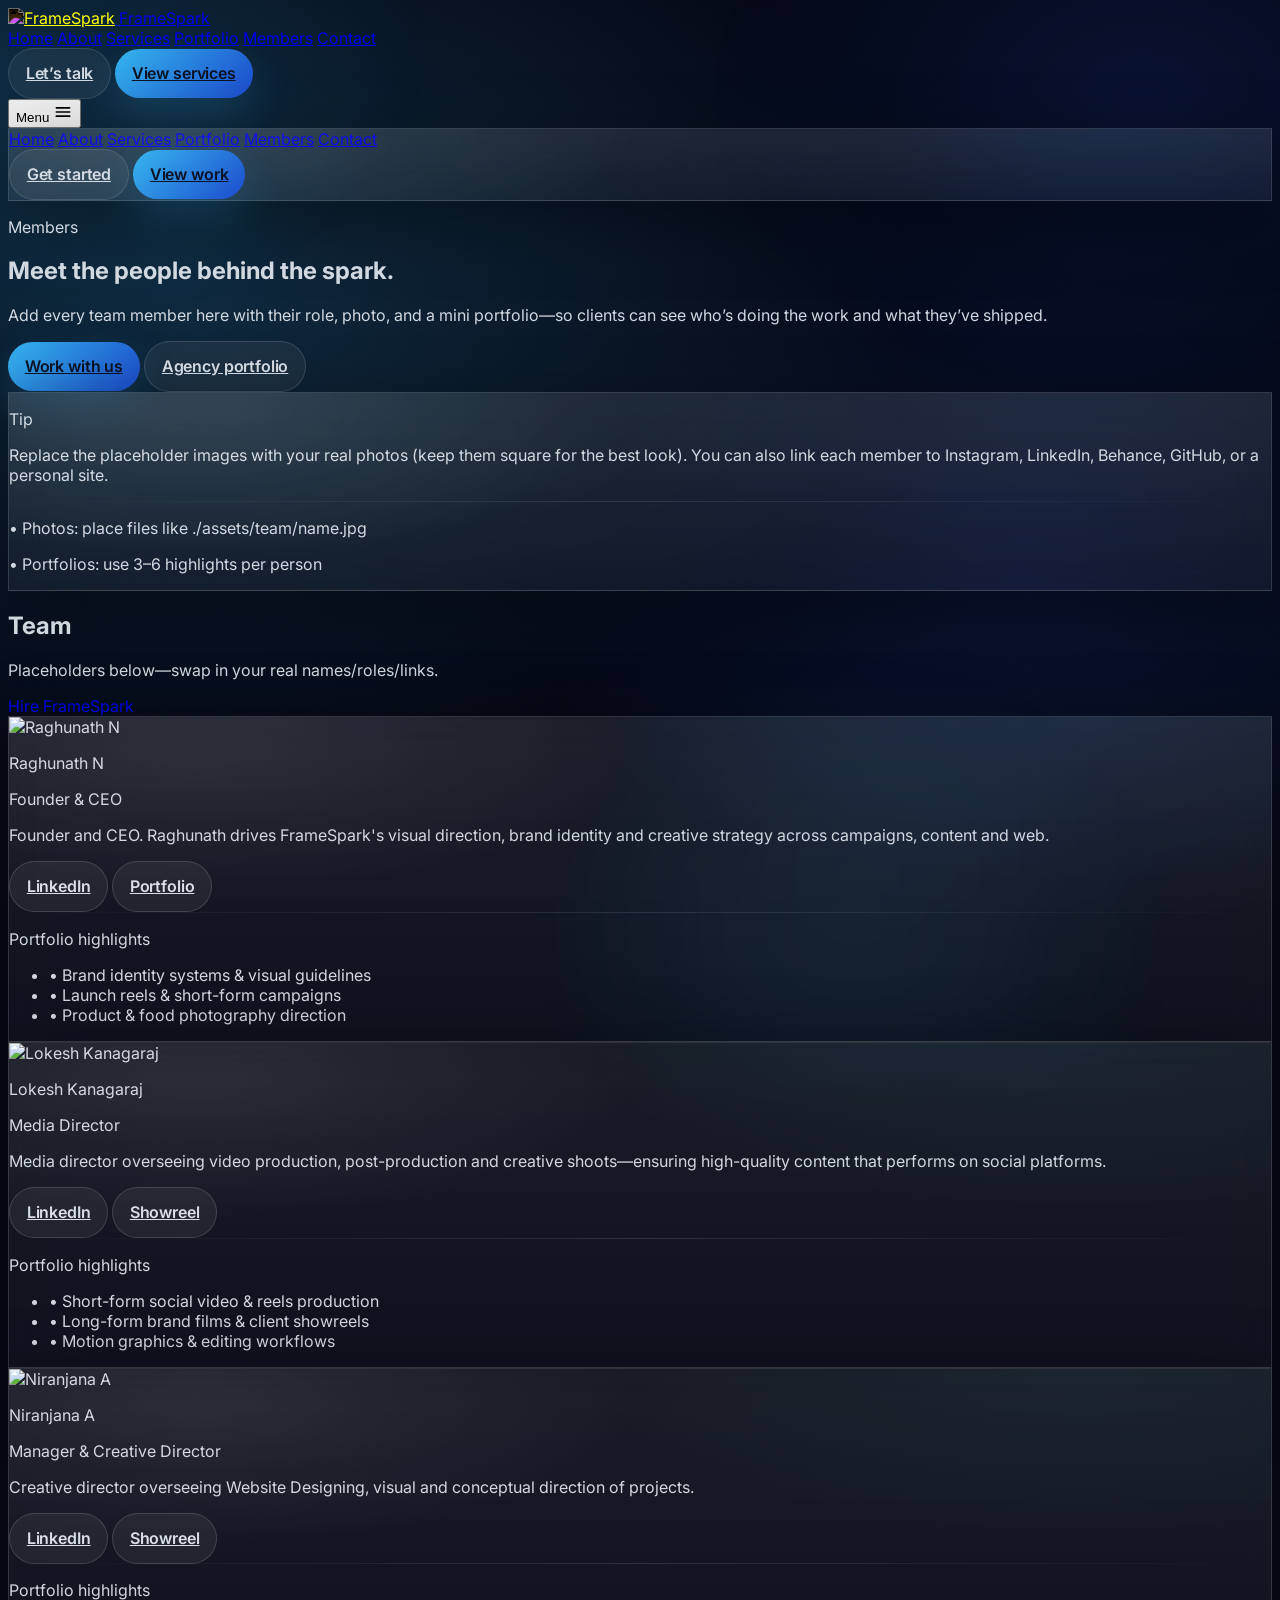
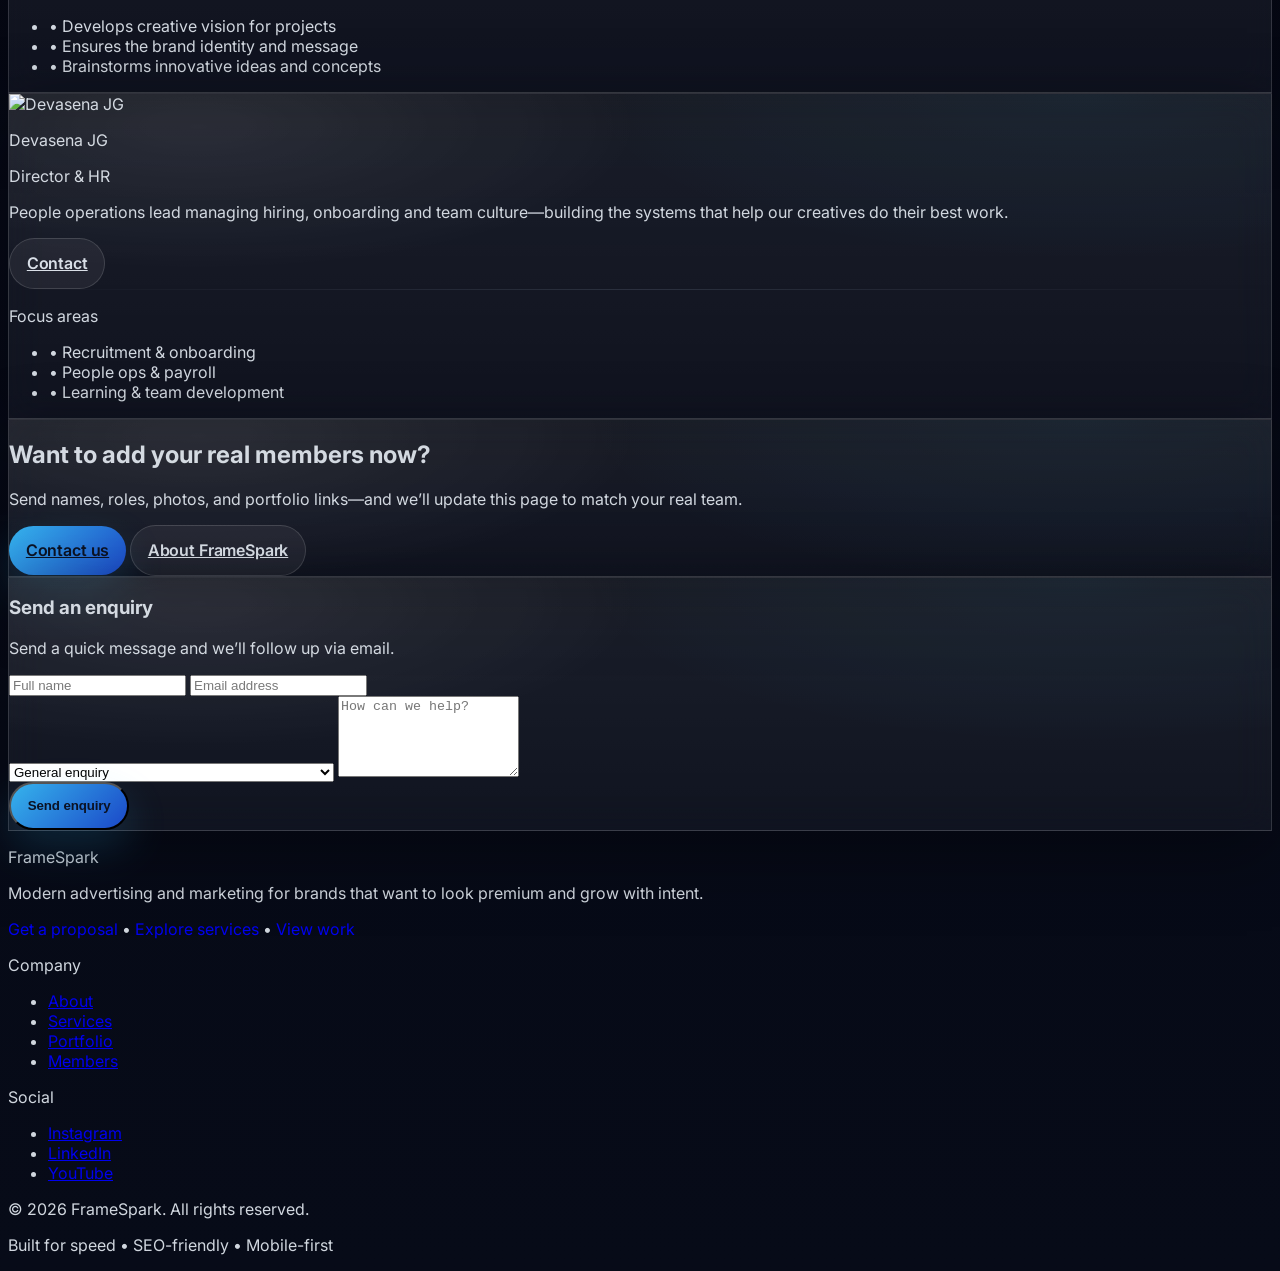
==== members.html @ 0634a6fb "Add files via upload" ====
<!doctype html>
<html lang="en">
  <head>
    <!-- FrameSpark — Members -->
    <meta charset="UTF-8" />
    <meta name="viewport" content="width=device-width, initial-scale=1.0" />
    <title>Team Members — FrameSpark</title>
    <meta
      name="description"
      content="Meet the FrameSpark team—roles, expertise, and individual portfolios."
    />
    <meta name="theme-color" content="#0F172A" />
    <link rel="preconnect" href="https://fonts.googleapis.com" />
    <link rel="preconnect" href="https://fonts.gstatic.com" crossorigin />
    <link
      href="https://fonts.googleapis.com/css2?family=Inter:wght@400;500;600;700;800&display=swap"
      rel="stylesheet"
    />
    <script src="https://cdn.tailwindcss.com"></script>
    <script>
      tailwind.config = {
        theme: {
          extend: {
            colors: {
              fsPrimary: "#0F172A",
              fsAccent: "#38BDF8",
              fsSecondary: "#1D4ED8",
            },
          },
        },
      };
    </script>
    <link rel="stylesheet" href="./style.css" />
    <link rel="icon" type="image/png" href="./FrameSpark_.PNG" />
  </head>
  <body class="min-h-screen text-slate-200">
    <a class="skip-link" href="#main">Skip to content</a>
    <div class="bg-grid fixed inset-0 opacity-40"></div>

    <!-- Header / Navbar (shared) -->
    <header id="siteHeader" class="fixed top-0 left-0 right-0 z-50">
      <div class="mx-auto max-w-6xl px-4">
        <div class="flex h-28 items-center justify-between">
          <a href="./index.html" class="flex items-center gap-2 rounded-xl px-2 py-1 hover:bg-white/5">
            <img
              src="./FrameSpark_.PNG"
              alt="FrameSpark"
              class="logo-img h-20 w-auto rounded-xl sm:h-24"
              loading="eager"
            />
            <span class="sr-only">FrameSpark</span>
          </a>

          <nav class="hidden items-center gap-6 md:flex" aria-label="Primary">
            <a data-nav href="./index.html" class="text-sm font-medium text-slate-200/80 hover:text-slate-50">Home</a>
            <a data-nav href="./about.html" class="text-sm font-medium text-slate-200/80 hover:text-slate-50">About</a>
            <a data-nav href="./services.html" class="text-sm font-medium text-slate-200/80 hover:text-slate-50">Services</a>
            <a data-nav href="./portfolio.html" class="text-sm font-medium text-slate-200/80 hover:text-slate-50">Portfolio</a>
            <a data-nav href="./members.html" class="text-sm font-medium text-slate-200/80 hover:text-slate-50">Members</a>
            <a data-nav href="./contact.html" class="text-sm font-medium text-slate-200/80 hover:text-slate-50">Contact</a>
          </nav>

          <div class="hidden items-center gap-3 md:flex">
            <a href="./contact.html" class="btn btn-ghost text-sm">Let’s talk</a>
            <a href="./services.html" class="btn btn-primary text-sm">View services</a>
          </div>

          <button
            id="menuButton"
            class="md:hidden inline-flex items-center justify-center rounded-xl border border-white/10 bg-white/5 px-3 py-2 text-sm text-slate-100"
            aria-controls="mobileMenu"
            aria-expanded="false"
            aria-label="Open menu"
          >
            <span class="sr-only">Menu</span>
            <svg width="20" height="20" viewBox="0 0 24 24" fill="none" aria-hidden="true">
              <path d="M4 7h16M4 12h16M4 17h16" stroke="currentColor" stroke-width="2" stroke-linecap="round" />
            </svg>
          </button>
        </div>
      </div>

      <div id="mobileMenu" class="hidden md:hidden">
        <div class="mx-auto max-w-6xl px-4 pb-4">
          <div class="glass rounded-2xl p-4">
            <div class="grid gap-2">
              <a data-nav href="./index.html" class="rounded-xl px-3 py-2 text-sm font-medium text-slate-200/80 hover:bg-white/5 hover:text-slate-50">Home</a>
              <a data-nav href="./about.html" class="rounded-xl px-3 py-2 text-sm font-medium text-slate-200/80 hover:bg-white/5 hover:text-slate-50">About</a>
              <a data-nav href="./services.html" class="rounded-xl px-3 py-2 text-sm font-medium text-slate-200/80 hover:bg-white/5 hover:text-slate-50">Services</a>
              <a data-nav href="./portfolio.html" class="rounded-xl px-3 py-2 text-sm font-medium text-slate-200/80 hover:bg-white/5 hover:text-slate-50">Portfolio</a>
              <a data-nav href="./members.html" class="rounded-xl px-3 py-2 text-sm font-medium text-slate-200/80 hover:bg-white/5 hover:text-slate-50">Members</a>
              <a data-nav href="./contact.html" class="rounded-xl px-3 py-2 text-sm font-medium text-slate-200/80 hover:bg-white/5 hover:text-slate-50">Contact</a>
              <div class="mt-2 grid grid-cols-2 gap-2">
                <a href="./contact.html" class="btn btn-ghost text-sm">Get started</a>
                <a href="./portfolio.html" class="btn btn-primary text-sm">View work</a>
              </div>
            </div>
          </div>
        </div>
      </div>
    </header>

    <main id="main" class="pt-32">
      <!-- Intro -->
      <section class="py-10 md:py-14">
        <div class="mx-auto max-w-6xl px-4">
          <div class="grid gap-10 md:grid-cols-2 md:items-start">
            <div class="reveal">
              <p class="text-xs font-semibold uppercase tracking-widest text-slate-200/60">Members</p>
              <h1 class="mt-3 text-4xl font-extrabold tracking-tight text-slate-50">
                Meet the people behind the spark.
              </h1>
              <p class="mt-4 text-sm leading-relaxed text-slate-200/75">
                Add every team member here with their role, photo, and a mini portfolio—so clients can see who’s
                doing the work and what they’ve shipped.
              </p>
              <div class="mt-7 flex flex-col gap-3 sm:flex-row">
                <a class="btn btn-primary" href="./contact.html">Work with us</a>
                <a class="btn btn-secondary" href="./portfolio.html">Agency portfolio</a>
              </div>
            </div>

            <div class="reveal" data-reveal="scale">
              <div class="glass rounded-3xl p-6" data-tilt="card" data-tilt-strength="9">
                <p class="text-sm font-semibold text-slate-50">Tip</p>
                <p class="mt-2 text-sm text-slate-200/70">
                  Replace the placeholder images with your real photos (keep them square for the best look).
                  You can also link each member to Instagram, LinkedIn, Behance, GitHub, or a personal site.
                </p>
                <div class="mt-5 hairline"></div>
                <div class="mt-5 grid gap-3 text-sm text-slate-200/70">
                  <p>• Photos: place files like <span class="text-slate-50">./assets/team/name.jpg</span></p>
                  <p>• Portfolios: use 3–6 highlights per person</p>
                </div>
              </div>
            </div>
          </div>
        </div>
      </section>

      <!-- Members Grid -->
      <section class="py-8 md:py-10">
        <div class="mx-auto max-w-6xl px-4">
          <div class="reveal flex items-end justify-between gap-6">
            <div>
              <h2 class="text-2xl font-bold tracking-tight text-slate-50">Team</h2>
              <p class="mt-2 text-sm text-slate-200/70">Placeholders below—swap in your real names/roles/links.</p>
            </div>
            <a href="./contact.html" class="hidden sm:inline-flex text-sm font-semibold text-slate-100 link">Hire FrameSpark</a>
          </div>

          <div class="mt-7 grid gap-4 sm:grid-cols-2 lg:grid-cols-3">
            <!-- Member: Raghunath N -->
            <article class="glass rounded-3xl p-6 reveal">
              <div class="flex items-center gap-4">
                <img
                  src="./assets/team/raghunath.jpg"
                  alt="Raghunath N"
                  class="h-14 w-14 rounded-2xl object-cover ring-1 ring-white/10"
                  loading="lazy"
                />
                <div>
                  <p class="text-sm font-semibold text-slate-50">Raghunath N</p>
                  <p class="text-xs text-slate-200/60">Founder &amp; CEO</p>
                </div>
              </div>
              <p class="mt-4 text-sm text-slate-200/72">
                Founder and CEO. Raghunath drives FrameSpark's visual direction, brand identity and creative strategy across campaigns, content and web.
              </p>
              <div class="mt-5 flex flex-wrap gap-2">
                <a href="#" class="btn btn-secondary text-sm px-4 py-2" aria-label="LinkedIn for Raghunath">LinkedIn</a>
                <a href="#" class="btn btn-secondary text-sm px-4 py-2" aria-label="Portfolio for Raghunath">Portfolio</a>
              </div>
              <div class="mt-6 hairline"></div>
              <div class="mt-5">
                <p class="text-xs font-semibold uppercase tracking-widest text-slate-200/55">Portfolio highlights</p>
                <ul class="mt-3 grid gap-2 text-sm text-slate-200/72">
                  <li>• Brand identity systems & visual guidelines</li>
                  <li>• Launch reels & short-form campaigns</li>
                  <li>• Product & food photography direction</li>
                </ul>
              </div>
            </article>

            <!-- Member: Lokesh Kanagaraj -->
            <article class="glass rounded-3xl p-6 reveal">
              <div class="flex items-center gap-4">
                <img
                  src="./assets/team/lokesh.jpg"
                  alt="Lokesh Kanagaraj"
                  class="h-14 w-14 rounded-2xl object-cover ring-1 ring-white/10"
                  loading="lazy"
                />
                <div>
                  <p class="text-sm font-semibold text-slate-50">Lokesh Kanagaraj</p>
                  <p class="text-xs text-slate-200/60">Media Director</p>
                </div>
              </div>
              <p class="mt-4 text-sm text-slate-200/72">
                Media director overseeing video production, post-production and creative shoots—ensuring high-quality content that performs on social platforms.
              </p>
              <div class="mt-5 flex flex-wrap gap-2">
                <a href="#" class="btn btn-secondary text-sm px-4 py-2" aria-label="LinkedIn for Lokesh">LinkedIn</a>
                <a href="#" class="btn btn-secondary text-sm px-4 py-2" aria-label="Showreel for Lokesh">Showreel</a>
              </div>
              <div class="mt-6 hairline"></div>
              <div class="mt-5">
                <p class="text-xs font-semibold uppercase tracking-widest text-slate-200/55">Portfolio highlights</p>
                <ul class="mt-3 grid gap-2 text-sm text-slate-200/72">
                  <li>• Short-form social video & reels production</li>
                  <li>• Long-form brand films & client showreels</li>
                  <li>• Motion graphics & editing workflows</li>
                </ul>
              </div>
            </article>

            <!-- Member: Niranjana A -->
            <article class="glass rounded-3xl p-6 reveal">
              <div class="flex items-center gap-4">
                <img
                  src="./assets/team/Niranjana.jpg"
                  alt="Niranjana A"
                  class="h-14 w-14 rounded-2xl object-cover ring-1 ring-white/10"
                  loading="lazy"
                />
                <div>
                  <p class="text-sm font-semibold text-slate-50">Niranjana A</p>
                  <p class="text-xs text-slate-200/60">Manager &amp; Creative Director</p>
                </div>
              </div>
              <p class="mt-4 text-sm text-slate-200/72">
                Creative director overseeing Website Designing, visual and conceptual direction of projects.
              </p>
              <div class="mt-5 flex flex-wrap gap-2">
                <a href="#" class="btn btn-secondary text-sm px-4 py-2" aria-label="LinkedIn for Niranjana">LinkedIn</a>
                <a href="#" class="btn btn-secondary text-sm px-4 py-2" aria-label="Showreel for Niranjana">Showreel</a>
              </div>
              <div class="mt-6 hairline"></div>
              <div class="mt-5">
                <p class="text-xs font-semibold uppercase tracking-widest text-slate-200/55">Portfolio highlights</p>
                <ul class="mt-3 grid gap-2 text-sm text-slate-200/72">
                  <li>• Develops creative vision for projects</li>
                  <li>• Ensures the brand identity and message</li>
                  <li>• Brainstorms innovative ideas and concepts</li>
                </ul>
              </div>
            </article>

            <!-- Member: Devasena JG -->
            <article class="glass rounded-3xl p-6 reveal">
              <div class="flex items-center gap-4">
                <img
                  src="./assets/team/devasena.jpg"
                  alt="Devasena JG"
                  class="h-14 w-14 rounded-2xl object-cover ring-1 ring-white/10"
                  loading="lazy"
                />
                <div>
                  <p class="text-sm font-semibold text-slate-50">Devasena JG</p>
                  <p class="text-xs text-slate-200/60">Director &amp; HR</p>
                </div>
              </div>
              <p class="mt-4 text-sm text-slate-200/72">
                People operations lead managing hiring, onboarding and team culture—building the systems that help our creatives do their best work.
              </p>
              <div class="mt-5 flex flex-wrap gap-2">
                <a href="#" class="btn btn-secondary text-sm px-4 py-2" aria-label="Contact Devasena">Contact</a>
              </div>
              <div class="mt-6 hairline"></div>
              <div class="mt-5">
                <p class="text-xs font-semibold uppercase tracking-widest text-slate-200/55">Focus areas</p>
                <ul class="mt-3 grid gap-2 text-sm text-slate-200/72">
                  <li>• Recruitment & onboarding</li>
                  <li>• People ops & payroll</li>
                  <li>• Learning & team development</li>
                </ul>
              </div>
            </article>
          </div>
        </div>
      </section>

      <!-- CTA -->
      <section class="py-12 md:py-16">
        <div class="mx-auto max-w-6xl px-4">
          <div class="glass relative overflow-hidden rounded-3xl p-8 md:p-12 reveal">
            <div class="absolute -top-24 -right-24 h-72 w-72 rounded-full bg-fsSecondary/20 blur-3xl"></div>
            <div class="absolute -bottom-24 -left-24 h-72 w-72 rounded-full bg-fsAccent/20 blur-3xl"></div>
            <div class="relative grid items-center gap-8 md:grid-cols-3">
              <div class="md:col-span-2">
                <h2 class="text-2xl font-extrabold tracking-tight text-slate-50 md:text-3xl">
                  Want to add your real members now?
                </h2>
                <p class="mt-3 text-sm text-slate-200/72">
                  Send names, roles, photos, and portfolio links—and we’ll update this page to match your real team.
                </p>
              </div>
              <div class="flex flex-col gap-3 sm:flex-row md:flex-col md:items-end">
                <a href="./contact.html" class="btn btn-primary w-full md:w-auto">Contact us</a>
                <a href="./about.html" class="btn btn-secondary w-full md:w-auto">About FrameSpark</a>
              </div>
            </div>
          </div>
        </div>
      </section>
    </main>

    <!-- Enquiry Form (stores to Supabase + triggers email via server function) -->
    <section class="py-12 bg-transparent">
      <div class="mx-auto max-w-3xl px-4">
        <div class="glass rounded-3xl p-8">
          <h3 class="text-xl font-bold text-slate-50">Send an enquiry</h3>
          <p class="mt-2 text-sm text-slate-200/70">Send a quick message and we’ll follow up via email.</p>

          <form id="enquiryForm" class="mt-6 grid gap-3">
            <div class="grid sm:grid-cols-2 gap-3">
              <input name="name" required placeholder="Full name" class="input" />
              <input name="email" type="email" required placeholder="Email address" class="input" />
            </div>
            <select name="member" class="input" aria-label="Team member">
              <option value="General">General enquiry</option>
              <option value="Raghunath N">Raghunath N — Founder &amp; Creative Director</option>
              <option value="Lokesh Kanagaraj">Lokesh Kanagaraj — Co-Founder &amp; Media Director</option>
              <option value="Devasena JG">Devasena JG — Human Resources</option>
            </select>
            <textarea name="message" rows="5" required placeholder="How can we help?" class="input"></textarea>

            <div class="flex items-center gap-3">
              <button type="submit" class="btn btn-primary">Send enquiry</button>
              <div id="enquiryStatus" class="text-sm text-slate-200/70"></div>
            </div>
          </form>
        </div>
      </div>
    </section>

    <!-- Footer (shared) -->
    <footer class="border-t border-white/10 py-10">
      <div class="mx-auto max-w-6xl px-4">
        <div class="grid gap-8 md:grid-cols-4">
          <div class="md:col-span-2">
            <p class="text-base font-semibold text-slate-50">FrameSpark</p>
            <p class="mt-2 max-w-md text-sm text-slate-200/70">
              Modern advertising and marketing for brands that want to look premium and grow with intent.
            </p>
            <div class="mt-4 flex flex-wrap items-center gap-3 text-sm">
              <a class="link text-slate-100" href="./contact.html">Get a proposal</a>
              <span class="text-slate-200/40">•</span>
              <a class="link text-slate-100" href="./services.html">Explore services</a>
              <span class="text-slate-200/40">•</span>
              <a class="link text-slate-100" href="./portfolio.html">View work</a>
            </div>
          </div>

          <div>
            <p class="text-sm font-semibold text-slate-50">Company</p>
            <ul class="mt-3 grid gap-2 text-sm text-slate-200/70">
              <li><a class="hover:text-slate-50" href="./about.html">About</a></li>
              <li><a class="hover:text-slate-50" href="./services.html">Services</a></li>
              <li><a class="hover:text-slate-50" href="./portfolio.html">Portfolio</a></li>
              <li><a class="hover:text-slate-50" href="./members.html">Members</a></li>
            </ul>
          </div>

          <div>
            <p class="text-sm font-semibold text-slate-50">Social</p>
            <ul class="mt-3 grid gap-2 text-sm text-slate-200/70">
              <li><a class="hover:text-slate-50" href="#" aria-label="Instagram (placeholder)">Instagram</a></li>
              <li><a class="hover:text-slate-50" href="#" aria-label="LinkedIn (placeholder)">LinkedIn</a></li>
              <li><a class="hover:text-slate-50" href="#" aria-label="YouTube (placeholder)">YouTube</a></li>
            </ul>
          </div>
        </div>

        <div class="mt-10 flex flex-col gap-2 border-t border-white/10 pt-6 text-xs text-slate-200/55 sm:flex-row sm:items-center sm:justify-between">
          <p>© <span id="year"></span> FrameSpark. All rights reserved.</p>
          <p>Built for speed • SEO-friendly • Mobile-first</p>
        </div>
      </div>
    </footer>

    <script>
      document.getElementById("year").textContent = new Date().getFullYear();
    </script>
    <script src="./script.js"></script>
    <!-- Optional: include supabase-config.js if you created one from supabase-config.example.js -->
    <script>
      // load supabase-config.js dynamically if it exists (silently fails if not present)
      (function(){
        const s = document.createElement('script');
        s.src = './supabase-config.js';
        s.onload = () => console.log('supabase-config loaded');
        s.onerror = () => console.log('supabase-config not found');
        document.head.appendChild(s);
      })();
    </script>
    <script src="./enquiry.js"></script>
  </body>
</html>
---- style.css ----
/* FrameSpark — shared styles
   Notes:
   - Tailwind is used via CDN for layout + utility styling.
   - This file adds brand-level polish: glassmorphism, animations, and a few reusable components.
*/

:root{
  --fs-primary:#0F172A;
  /* Theme aligned to FrameSpark_.PNG */
  --fs-accent:#38BDF8;
  --fs-secondary:#1D4ED8;
  --fs-bg:#070B18;
  --fs-card: rgba(255,255,255,.06);
  --fs-card-strong: rgba(255,255,255,.10);
  --fs-border: rgba(255,255,255,.14);
  --fs-text: rgba(226,232,240,.92);
  --fs-muted: rgba(226,232,240,.70);
  --fs-shadow: 0 20px 60px rgba(0,0,0,.35);
}

html { scroll-behavior:smooth; }
body{
  font-family: Inter, ui-sans-serif, system-ui, -apple-system, Segoe UI, Roboto, Helvetica, Arial, "Apple Color Emoji","Segoe UI Emoji";
  -webkit-font-smoothing: antialiased;
  -moz-osx-font-smoothing: grayscale;
  background: radial-gradient(1200px 800px at 15% 10%, rgba(56,189,248,.18), transparent 60%),
              radial-gradient(900px 650px at 80% 20%, rgba(29,78,216,.14), transparent 55%),
              linear-gradient(180deg, #050815 0%, #050815 45%, #070B18 100%);
  color: var(--fs-text);
}

/* Premium layered background (animated blobs + subtle noise).
   Implemented in CSS so every page gets it automatically. */
body::before{
  content:"";
  position:fixed;
  inset:-20%;
  z-index:-2;
  background:
    radial-gradient(900px 520px at 8% 18%, rgba(56,189,248,.17), transparent 62%),
    radial-gradient(740px 520px at 78% 22%, rgba(29,78,216,.16), transparent 60%),
    radial-gradient(620px 520px at 62% 88%, rgba(56,189,248,.10), transparent 55%);
  filter: blur(0px) saturate(1.05);
  opacity: .85;
  animation: float-blobs 18s ease-in-out infinite alternate;
  pointer-events:none;
}
body::after{
  content:"";
  position:fixed;
  inset:0;
  z-index:-1;
  opacity:.06;
  pointer-events:none;
  background-image:url("data:image/svg+xml,%3Csvg xmlns='http://www.w3.org/2000/svg' width='120' height='120'%3E%3Cfilter id='n'%3E%3CfeTurbulence type='fractalNoise' baseFrequency='.8' numOctaves='3' stitchTiles='stitch'/%3E%3C/filter%3E%3Crect width='120' height='120' filter='url(%23n)' opacity='.55'/%3E%3C/svg%3E");
  mix-blend-mode: overlay;
}
@keyframes float-blobs{
  0%{ transform: translate3d(0,0,0) scale(1); }
  50%{ transform: translate3d(2.5%, -1.5%, 0) scale(1.02); }
  100%{ transform: translate3d(-2%, 2%, 0) scale(1.03); }
}

/* Accessible focus */
:focus-visible{
  outline: 2px solid color-mix(in srgb, var(--fs-secondary) 70%, white);
  outline-offset: 3px;
  border-radius: 10px;
}

/* Subtle grid texture */
.bg-grid{
  background-image:
    linear-gradient(to right, rgba(148,163,184,.10) 1px, transparent 1px),
    linear-gradient(to bottom, rgba(148,163,184,.10) 1px, transparent 1px);
  background-size: 42px 42px;
  mask-image: radial-gradient(circle at 20% 10%, rgba(0,0,0,1), rgba(0,0,0,.5) 40%, transparent 70%);
  pointer-events:none;
}

/* Glass cards */
.glass{
  /* Apple-like: softer, cleaner glass */
  background: linear-gradient(180deg, rgba(255,255,255,.085), rgba(255,255,255,.045));
  border: 1px solid var(--fs-border);
  box-shadow: 0 20px 70px rgba(0,0,0,.36);
  backdrop-filter: blur(18px);
  -webkit-backdrop-filter: blur(18px);
  transition: transform .22s ease, border-color .22s ease, box-shadow .22s ease, filter .22s ease;
  position:relative;
}
.glass-lite{
  background: rgba(255,255,255,.05);
  border: 1px solid rgba(255,255,255,.10);
  backdrop-filter: blur(10px);
  -webkit-backdrop-filter: blur(10px);
}

/* Lift-on-hover for cards/buttons that use .glass */
.glass:hover{
  transform: translateY(-2px);
  border-color: rgba(255,255,255,.20);
  box-shadow: 0 26px 86px rgba(0,0,0,.48);
}

/* Subtle specular highlight (feels “Apple”) */
.glass::before{
  content:"";
  position:absolute;
  inset:0;
  pointer-events:none;
  background:
    radial-gradient(800px 260px at 15% 10%, rgba(255,255,255,.10), transparent 55%),
    radial-gradient(900px 300px at 85% 0%, rgba(56,189,248,.08), transparent 55%);
  opacity:.75;
  mix-blend-mode: screen;
}

/* Buttons */
.btn{
  display:inline-flex;
  align-items:center;
  justify-content:center;
  gap:.55rem;
  padding:.9rem 1.05rem;
  /* Apple-like pill buttons */
  border-radius: 999px;
  font-weight: 600;
  letter-spacing: -.01em;
  transition: transform .15s ease, box-shadow .2s ease, background-color .2s ease, border-color .2s ease, color .2s ease;
  user-select:none;
  will-change: transform;
  position:relative;
  overflow:hidden;
}
.btn:active{ transform: translateY(1px) scale(.99); }
.btn-primary{
  background: linear-gradient(135deg, rgba(56,189,248,.95), rgba(29,78,216,.92));
  color: #0B1224;
  box-shadow: 0 16px 42px rgba(56,189,248,.18);
}
.btn-primary::before{
  /* Subtle “spark shine” sweep */
  content:"";
  position:absolute;
  inset:-2px;
  background: linear-gradient(120deg, transparent 0%, rgba(255,255,255,.38) 35%, transparent 70%);
  transform: translateX(-120%) skewX(-18deg);
  opacity:.55;
}
.btn-primary:hover::before{
  animation: shine 1.1s ease forwards;
}
@keyframes shine{
  to{ transform: translateX(120%) skewX(-18deg); }
}
.btn-primary:hover{
  transform: translateY(-1px);
  box-shadow: 0 22px 54px rgba(56,189,248,.24);
}
.btn-secondary{
  background: rgba(255,255,255,.06);
  border: 1px solid rgba(255,255,255,.14);
  color: rgba(226,232,240,.96);
}
.btn-secondary:hover{
  background: rgba(255,255,255,.08);
  border-color: rgba(255,255,255,.20);
  transform: translateY(-1px);
}
.btn-ghost{
  background: rgba(255,255,255,.06);
  border: 1px solid rgba(255,255,255,.12);
  color: rgba(226,232,240,.92);
}
.btn-ghost:hover{
  background: rgba(255,255,255,.08);
  transform: translateY(-1px);
}

/* Navbar */
.nav-solid{
  background: rgba(10,14,28,.62);
  border-bottom: 1px solid rgba(148,163,184,.14);
  backdrop-filter: blur(14px);
  -webkit-backdrop-filter: blur(14px);
}

/* Nicer desktop nav hover (works with existing markup) */
nav[aria-label="Primary"] a{
  position:relative;
}
nav[aria-label="Primary"] a::after{
  content:"";
  position:absolute;
  left:0;
  right:0;
  bottom:-8px;
  height:2px;
  border-radius: 999px;
  background: linear-gradient(90deg, rgba(56,189,248,.0), rgba(56,189,248,.75), rgba(29,78,216,.75), rgba(56,189,248,.0));
  transform: scaleX(.2);
  opacity:0;
  transition: transform .18s ease, opacity .18s ease;
}
nav[aria-label="Primary"] a:hover::after{
  transform: scaleX(1);
  opacity:1;
}
nav[aria-label="Primary"] a[aria-current="page"]::after{
  transform: scaleX(1);
  opacity:1;
}
.skip-link{
  position:absolute;
  left:12px;
  top:-60px;
  padding:.7rem .9rem;
  border-radius: 12px;
  background: rgba(56,189,248,.18);
  border: 1px solid rgba(56,189,248,.30);
  color: rgba(226,232,240,.98);
  transition: top .2s ease;
  z-index: 60;
}
.skip-link:focus{ top:12px; }

/* Scroll reveal */
.reveal{
  opacity:0;
  transform: translateY(12px);
  transition: opacity .65s ease, transform .65s ease;
}
.reveal.is-visible{
  opacity:1;
  transform: translateY(0);
}
.reveal[data-reveal="fade"]{ transform:none; }
.reveal[data-reveal="fade"].is-visible{ transform:none; }
.reveal[data-reveal="scale"]{ transform: scale(.98); }
.reveal[data-reveal="scale"].is-visible{ transform: scale(1); }

/* Gradient text */
.gradient-text{
  background: linear-gradient(90deg, rgba(56,189,248,.98) 0%, rgba(96,165,250,.98) 55%, rgba(29,78,216,.98) 100%);
  -webkit-background-clip:text;
  background-clip:text;
  color: transparent;
}

/* Hairline separators like Apple */
.hairline{
  height:1px;
  background: linear-gradient(90deg, transparent, rgba(148,163,184,.18), transparent);
}

/* Portfolio modal */
.modal-backdrop{
  position:fixed;
  inset:0;
  background: rgba(2,6,23,.72);
  backdrop-filter: blur(10px);
  -webkit-backdrop-filter: blur(10px);
  display:none;
  align-items:center;
  justify-content:center;
  padding: 20px;
  z-index: 80;
}
.modal-backdrop.is-open{ display:flex; }
.modal-panel{
  width:min(980px, 100%);
  border-radius: 18px;
  overflow:hidden;
}

/* Modal pop animation */
.modal-backdrop.is-open .modal-panel{
  animation: modal-pop .18s ease-out;
}
@keyframes modal-pop{
  from{ transform: translateY(8px) scale(.985); opacity:.7; }
  to{ transform: translateY(0) scale(1); opacity:1; }
}
.modal-panel img{
  width:100%;
  height:auto;
  display:block;
}
.modal-close{
  position:absolute;
  top:14px;
  right:14px;
}

/* Pretty underline links */
.link{
  position:relative;
  text-decoration:none;
}
.link::after{
  content:"";
  position:absolute;
  left:0;
  bottom:-3px;
  width:100%;
  height:1px;
  background: rgba(56,189,248,.55);
  transform: scaleX(0);
  transform-origin:left;
  transition: transform .2s ease;
}
.link:hover::after{ transform: scaleX(1); }

/* Logo visibility (FrameSpark_.PNG is dark-on-dark) */
.logo-img{
  /* Makes the dark logo appear white on dark UI */
  filter: invert(1) brightness(1.15) contrast(1.15) drop-shadow(0 10px 24px rgba(0,0,0,.45));
}

/* Subtle custom scrollbar (desktop) */
@media (hover:hover){
  ::-webkit-scrollbar{ width: 10px; height: 10px; }
  ::-webkit-scrollbar-thumb{
    background: linear-gradient(180deg, rgba(56,189,248,.35), rgba(29,78,216,.30));
    border: 2px solid rgba(2,6,23,.65);
    border-radius: 999px;
  }
  ::-webkit-scrollbar-track{ background: rgba(2,6,23,.35); }
}

/* Respect reduced motion */
@media (prefers-reduced-motion: reduce){
  html { scroll-behavior:auto; }
  .reveal{ opacity:1; transform:none; transition:none; }
  .btn{ transition:none; }
  body::before{ animation:none; }
}
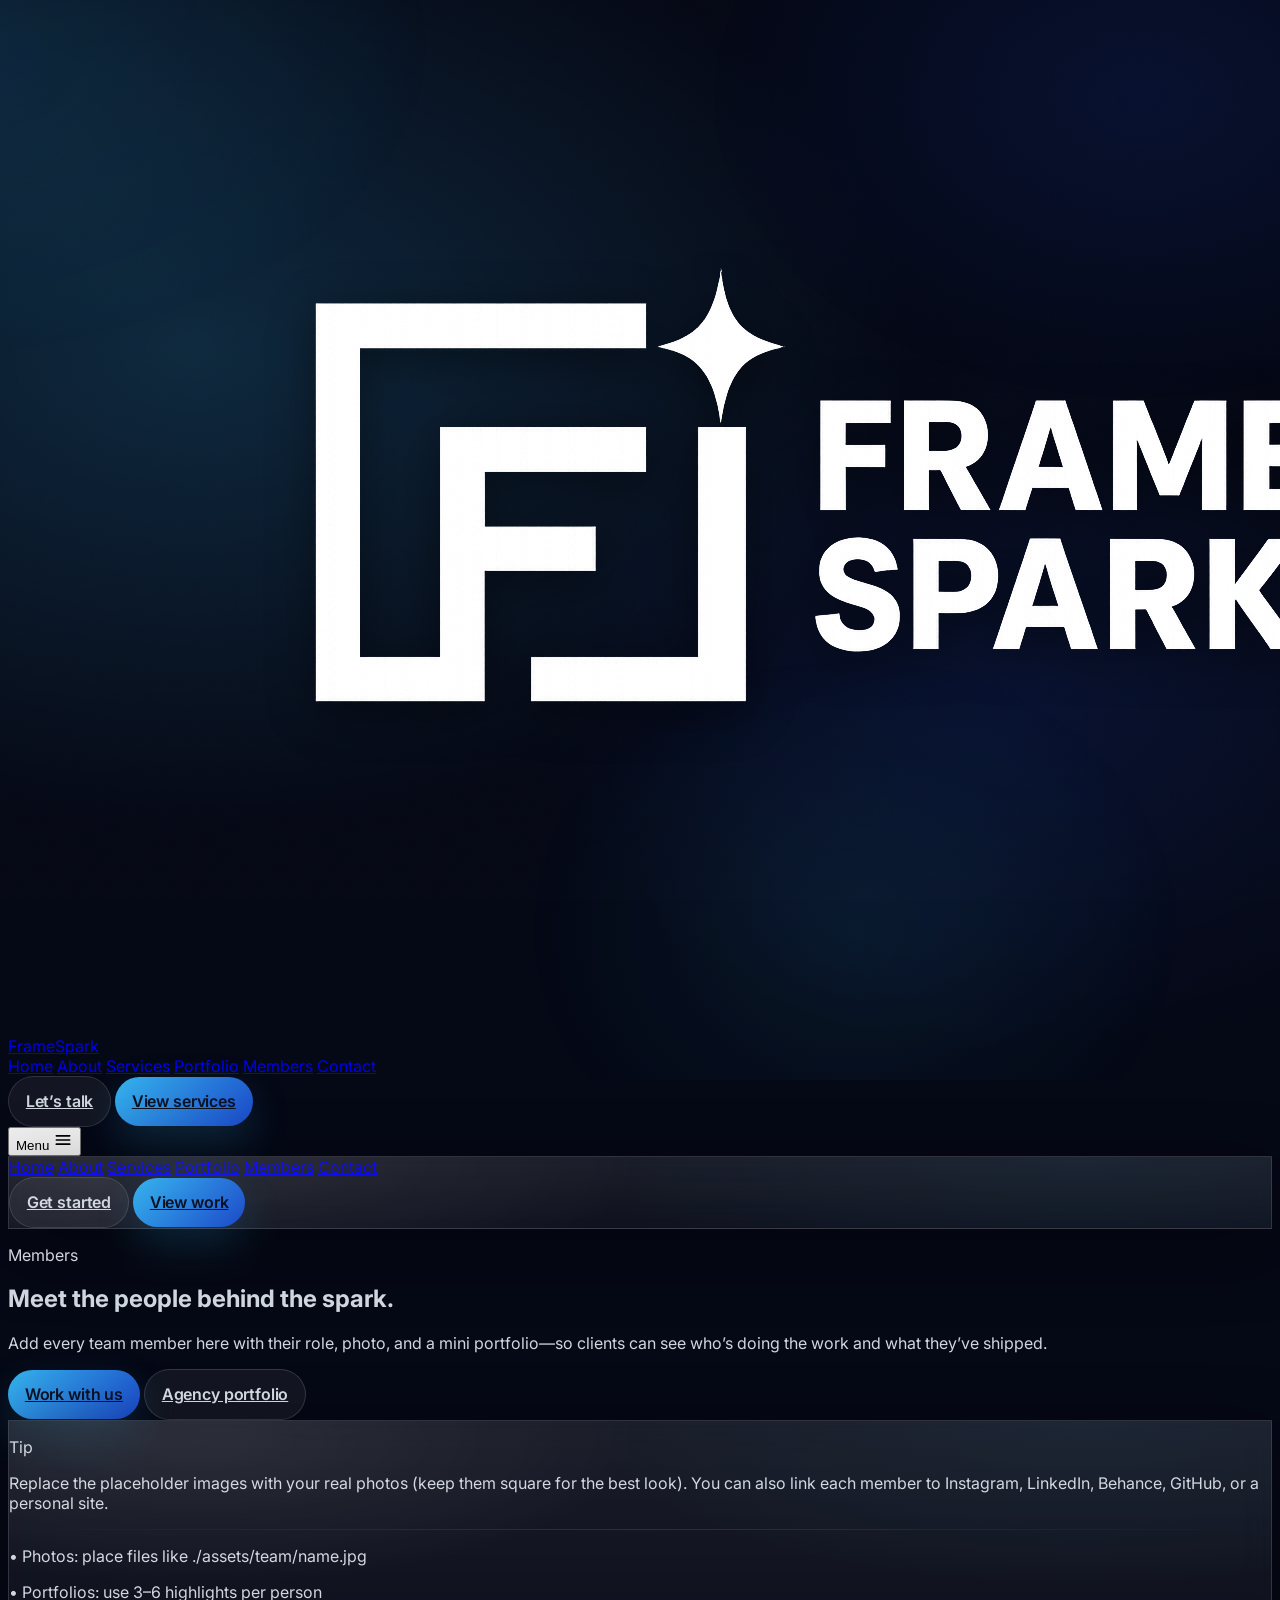
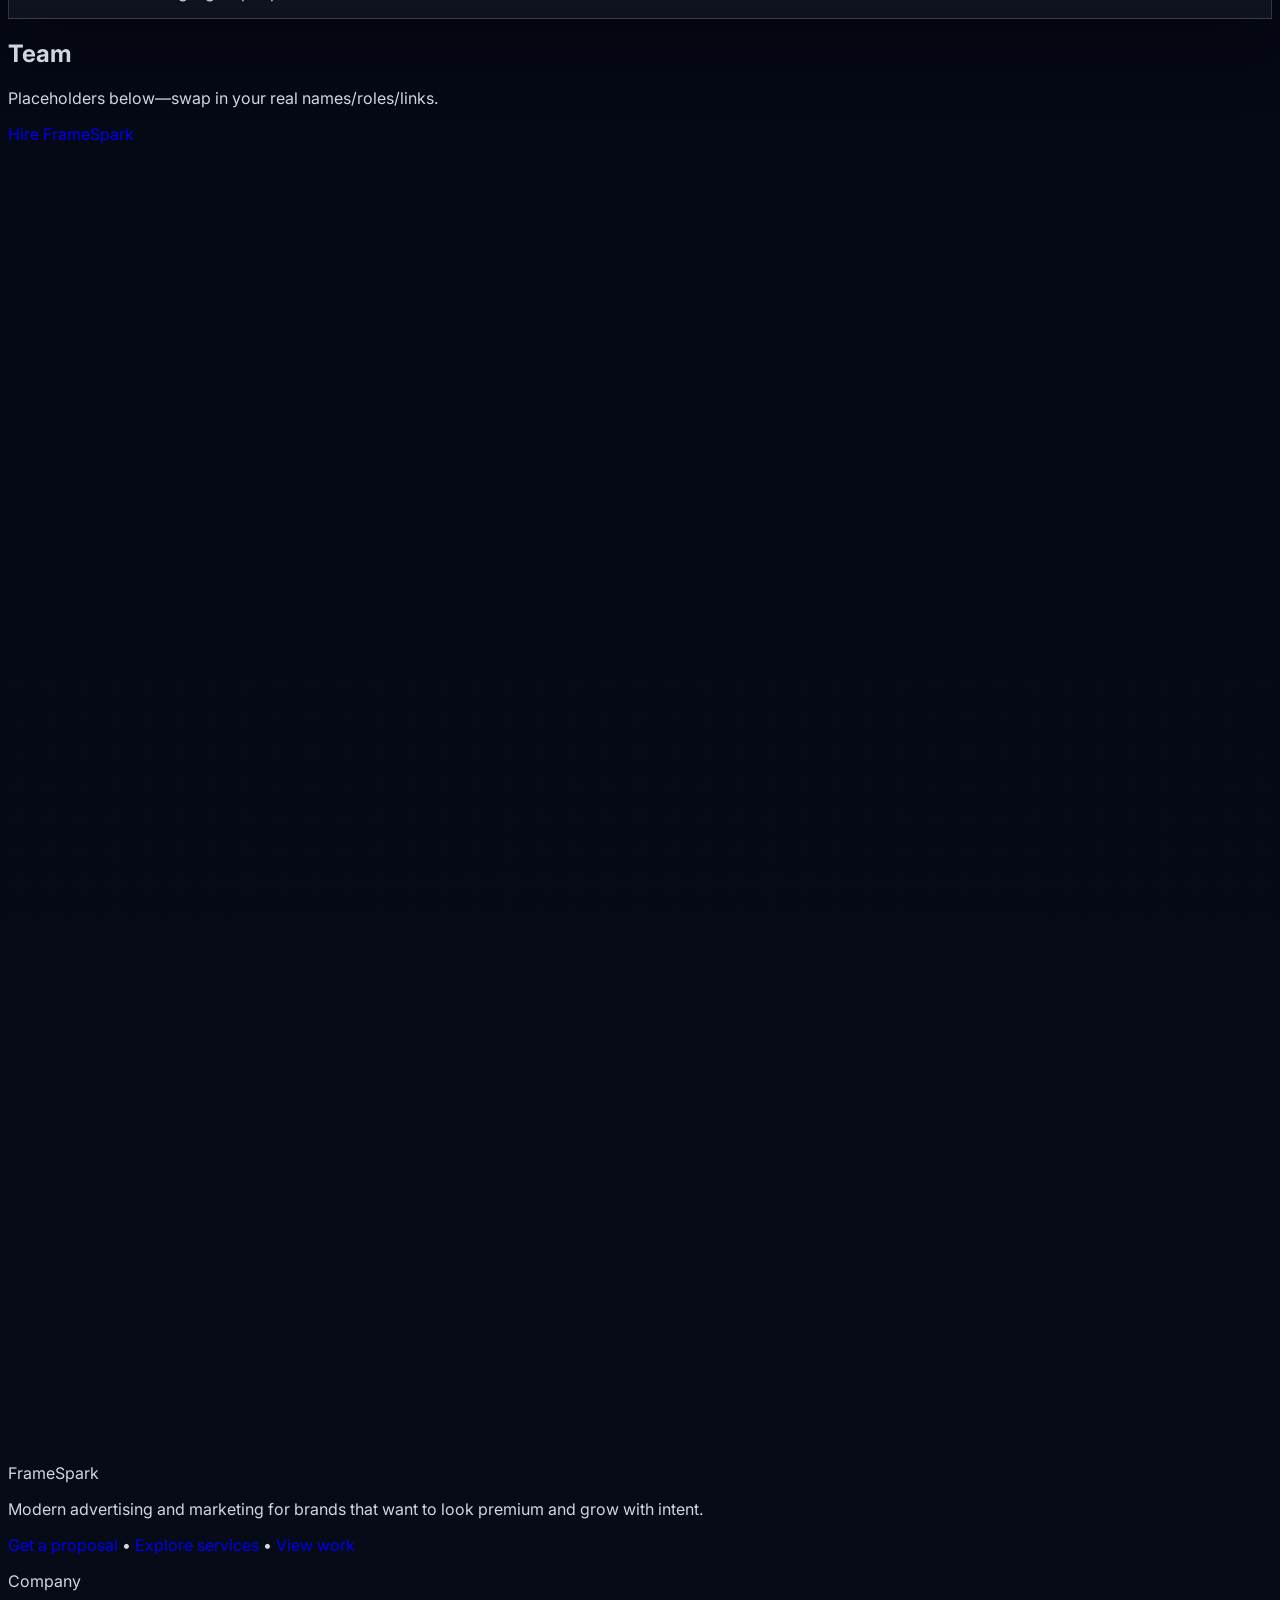
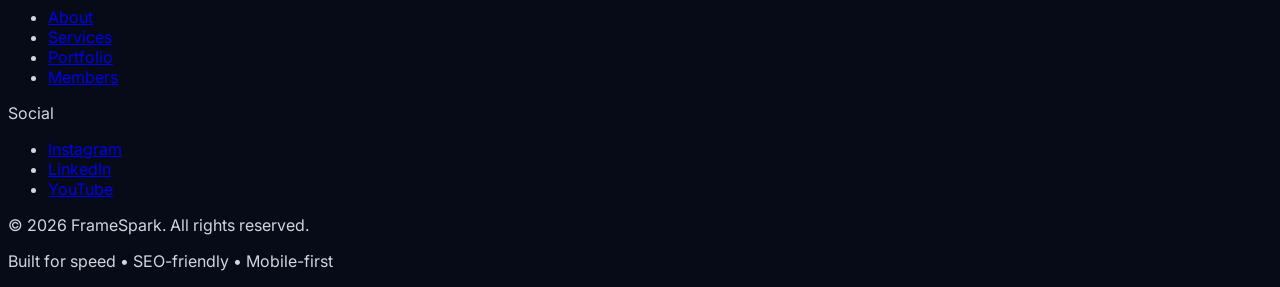
==== commit 84ed2a63: "Update members.html" ====
--- a/members.html
+++ b/members.html
@@ -281,58 +281,9 @@
       </section>
 
       <!-- CTA -->
-      <section class="py-12 md:py-16">
-        <div class="mx-auto max-w-6xl px-4">
-          <div class="glass relative overflow-hidden rounded-3xl p-8 md:p-12 reveal">
-            <div class="absolute -top-24 -right-24 h-72 w-72 rounded-full bg-fsSecondary/20 blur-3xl"></div>
-            <div class="absolute -bottom-24 -left-24 h-72 w-72 rounded-full bg-fsAccent/20 blur-3xl"></div>
-            <div class="relative grid items-center gap-8 md:grid-cols-3">
-              <div class="md:col-span-2">
-                <h2 class="text-2xl font-extrabold tracking-tight text-slate-50 md:text-3xl">
-                  Want to add your real members now?
-                </h2>
-                <p class="mt-3 text-sm text-slate-200/72">
-                  Send names, roles, photos, and portfolio links—and we’ll update this page to match your real team.
-                </p>
-              </div>
-              <div class="flex flex-col gap-3 sm:flex-row md:flex-col md:items-end">
-                <a href="./contact.html" class="btn btn-primary w-full md:w-auto">Contact us</a>
-                <a href="./about.html" class="btn btn-secondary w-full md:w-auto">About FrameSpark</a>
-              </div>
-            </div>
-          </div>
-        </div>
-      </section>
     </main>
 
     <!-- Enquiry Form (stores to Supabase + triggers email via server function) -->
-    <section class="py-12 bg-transparent">
-      <div class="mx-auto max-w-3xl px-4">
-        <div class="glass rounded-3xl p-8">
-          <h3 class="text-xl font-bold text-slate-50">Send an enquiry</h3>
-          <p class="mt-2 text-sm text-slate-200/70">Send a quick message and we’ll follow up via email.</p>
-
-          <form id="enquiryForm" class="mt-6 grid gap-3">
-            <div class="grid sm:grid-cols-2 gap-3">
-              <input name="name" required placeholder="Full name" class="input" />
-              <input name="email" type="email" required placeholder="Email address" class="input" />
-            </div>
-            <select name="member" class="input" aria-label="Team member">
-              <option value="General">General enquiry</option>
-              <option value="Raghunath N">Raghunath N — Founder &amp; Creative Director</option>
-              <option value="Lokesh Kanagaraj">Lokesh Kanagaraj — Co-Founder &amp; Media Director</option>
-              <option value="Devasena JG">Devasena JG — Human Resources</option>
-            </select>
-            <textarea name="message" rows="5" required placeholder="How can we help?" class="input"></textarea>
-
-            <div class="flex items-center gap-3">
-              <button type="submit" class="btn btn-primary">Send enquiry</button>
-              <div id="enquiryStatus" class="text-sm text-slate-200/70"></div>
-            </div>
-          </form>
-        </div>
-      </div>
-    </section>
 
     <!-- Footer (shared) -->
     <footer class="border-t border-white/10 py-10">
